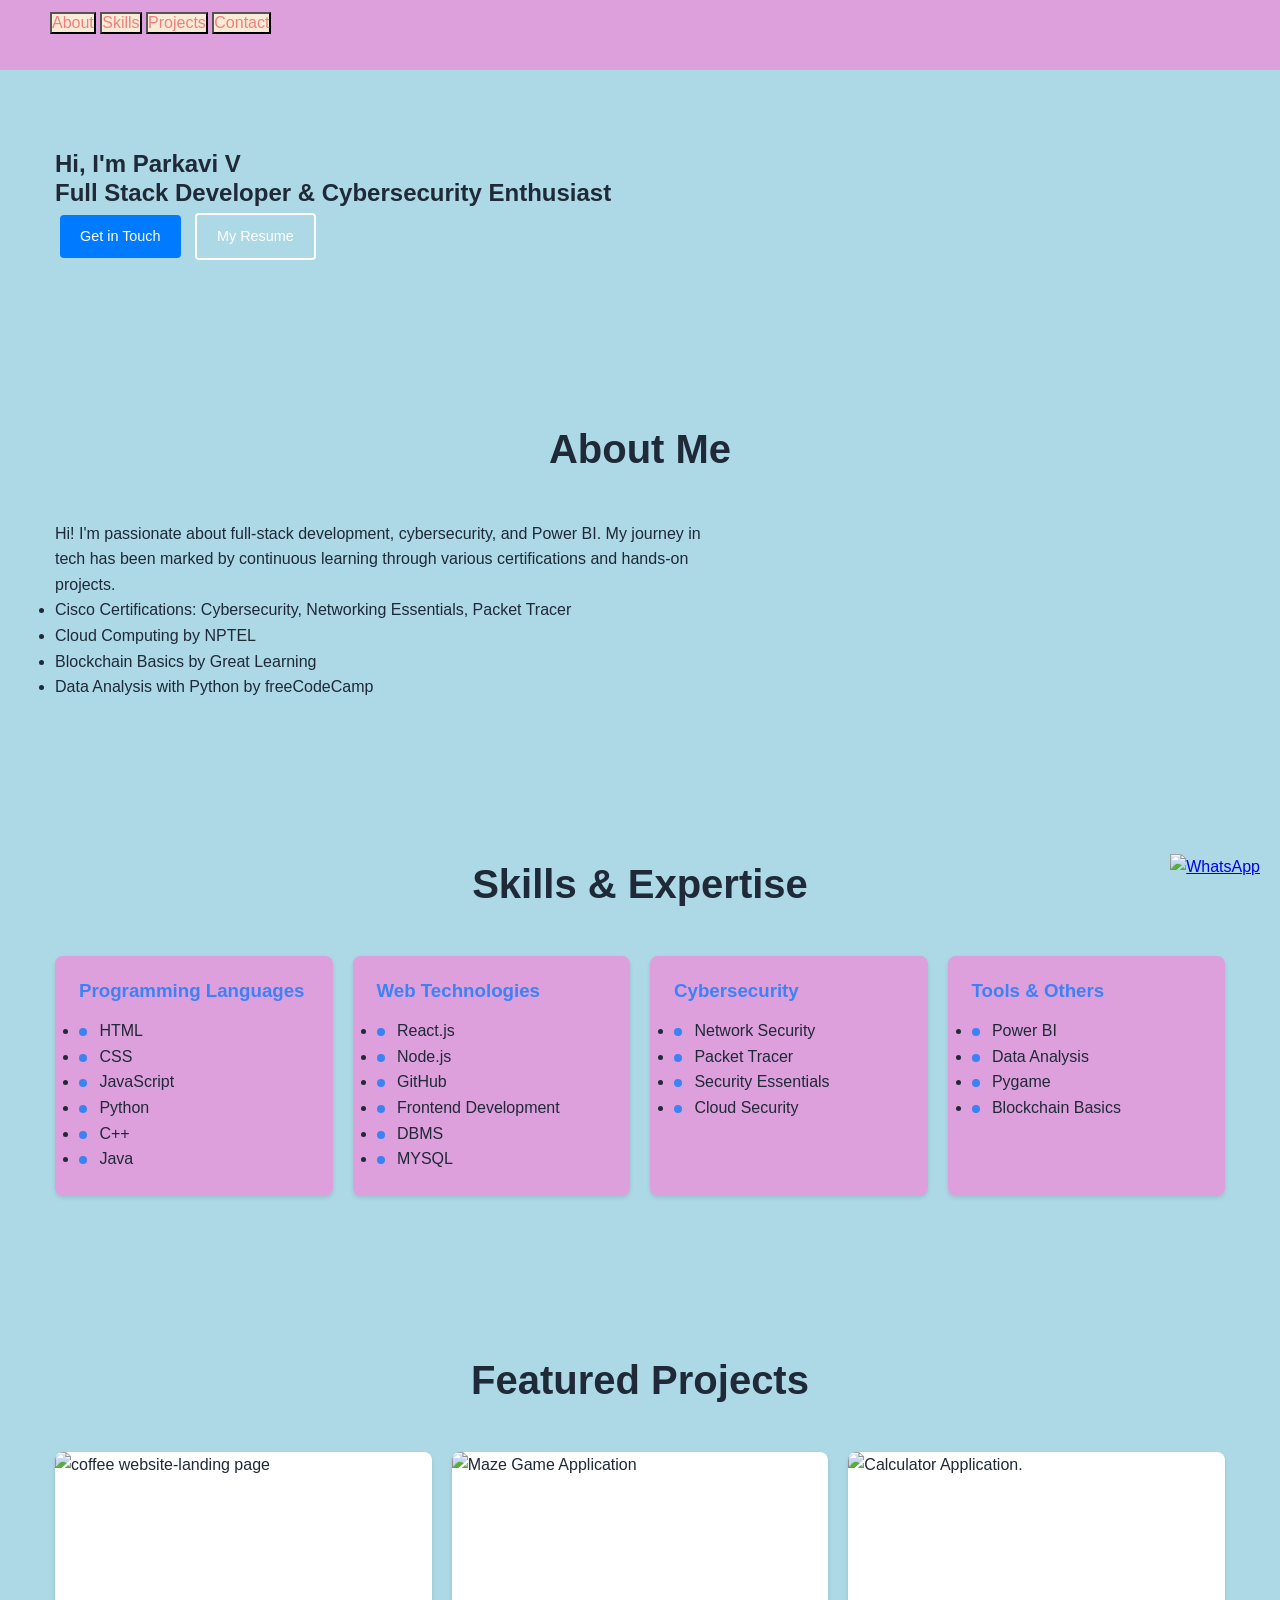
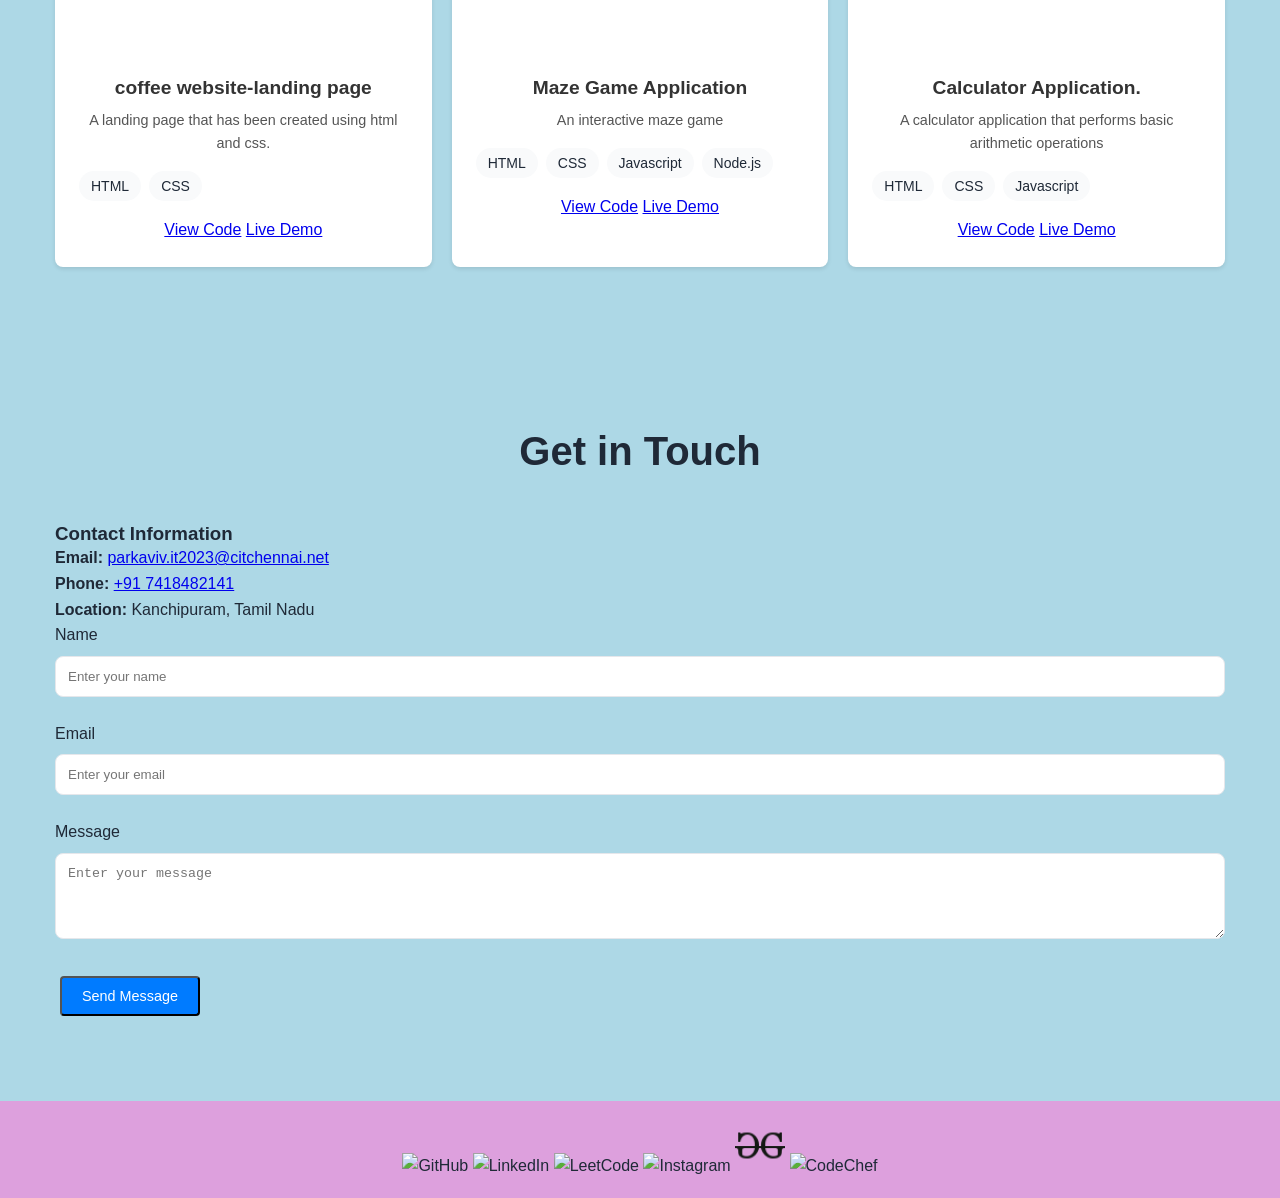
==== portfolio/index.html @ 5c05ab10 "Add files via upload" ====
<!DOCTYPE html>
<html lang="en">
<head>
    <meta charset="UTF-8">
    <meta name="viewport" content="width=device-width, initial-scale=1.0">
    <title>Parkavi V - Portfolio</title>
    <link rel="stylesheet" href="portstyle.css">
    <link rel="stylesheet" href="https://unpkg.com/lucide-icons/dist/umd/lucide-icons.min.css">
    <style>
        /* Add styles for responsiveness and mobile menu toggle */
        #menuButton {
            display: none;
        }

        @media (max-width: 768px) {
            #navLinks {
                display: none;
            }
            #menuButton {
                display: block;
                background: plum;
                padding: 10px;
                cursor: pointer;
            }
            #navLinks.active {
                display: block;
                position: absolute;
                top: 70px;
                right: 0;
                background: plum;
                width: 200px;
                padding: 10px;
            }
        }
    </style>
</head>
<body style="background-color: lightblue;">

<!-- Navbar -->
<nav id="navbar" class="fixed w-full z-50 transition-all duration-300" style="background-color: plum; height: 70px;">
    <div class="container" style="max-width: 1200px; margin: 0 auto; padding: 10px;">
        <div class="flex items-center justify-between h-full">
            <div class="hidden md:flex space-x-8" id="navLinks">
                <button onclick="window.location.href='#about'" class="nav-button">About</button>
                <button onclick="window.location.href='#skills'" class="nav-button">Skills</button>
                <button onclick="window.location.href='#projects'" class="nav-button">Projects</button>
                <button onclick="window.location.href='#contact'" class="nav-button">Contact</button>
            </div>
            <button id="menuButton" class="md:hidden">&#9776;</button>
        </div>
    </div>
</nav>

<!-- Hero Section -->
<section id="hero" class="min-h-screen flex items-center justify-center bg-gradient-to-br from-gray-900 to-gray-800 text-white">
    <div class="container text-center">
        <h1 class="text-5xl font-bold mb-4">Hi, I'm <span class="text-blue-400">Parkavi V</span></h1>
        <h2 class="text-2xl mb-8">Full Stack Developer & Cybersecurity Enthusiast</h2>
        
        <div class="flex justify-center gap-4 mt-8">
            <a href="#contact" class="btn btn-primary">Get in Touch</a>
            <a href="myresume.pdf" type="application/pdf" class="btn btn-outline" download>My Resume</a>
        </div>
    </div>
</section>

<!-- About Section -->
<section id="about" class="py-20">
    <div class="container">
        <h2 class="section-title">About Me</h2>
        <div class="grid md:grid-cols-2 gap-12">
            <div>
                <p class="text-lg mb-6">
                    Hi! I'm passionate about full-stack development, cybersecurity, and Power BI. My journey in <br>
                    tech has been marked by continuous learning through various certifications and hands-on <br>projects.
                </p>
                <ul class="certification-list">
                    <li>Cisco Certifications: Cybersecurity, Networking Essentials, Packet Tracer</li>
                    <li>Cloud Computing by NPTEL</li>
                    <li>Blockchain Basics by Great Learning</li>
                    <li>Data Analysis with Python by freeCodeCamp</li>
                </ul>
            </div>
            <div>
               
            </div>
        </div>
    </div>
</section>

<!-- Skills Section -->
<section id="skills" class="py-20 bg-gray-50">
    <div class="container">
        <h2 class="section-title">Skills & Expertise</h2>
        <div id="skillsGrid" class="skills-grid">
            <!-- Skills will be populated by JavaScript -->
        </div>
    </div>
</section>

<!-- Projects Section -->
<section id="projects" class="py-20">
    <div class="container">
        <h2 class="section-title">Featured Projects</h2>
        <div id="projectsGrid" class="projects-grid">
            <!-- Projects will be populated by JavaScript -->
        </div>
    </div>
</section>

<!-- Contact Section -->
<section id="contact" class="py-20 bg-gray-50">
    <div class="container">
        <h2 class="section-title">Get in Touch</h2>
        <div class="grid md:grid-cols-2 gap-12">
            <!-- Contact Information -->
            <div>
                <h3 class="text-2xl font-semibold mb-6">Contact Information</h3>
                <div class="space-y-4">
                    <p><strong>Email:</strong> <a href="mailto:parkaviv.it2023@citchennai.net" class="text-blue-500">parkaviv.it2023@citchennai.net</a></p>
                    <p><strong>Phone:</strong> <a href="tel:+917418482141" class="text-blue-500">+91 7418482141</a></p>
                    <p><strong>Location:</strong> Kanchipuram, Tamil Nadu</p>
                </div>
            </div>

            <!-- Contact Form -->
            <form id="contactForm" action="https://api.web3forms.com/submit" method="POST">
                <!-- Web3Forms configuration -->
                <input type="hidden" name="access_key" value="5b80ef89-8fef-42bd-a1f6-572943eb61d1">
                <input type="hidden" name="subject" value="New Contact Form Submission">
                <input type="hidden" name="from_name" value="Portfolio Website">
                <input type="hidden" name="recipient_email" value="parkaviv.it2023@citchennai.net">

                <!-- Form Fields -->
                <div class="form-group">
                    <label for="name">Name</label>
                    <input type="text" id="name" name="name" required placeholder="Enter your name">
                </div>
                <div class="form-group">
                    <label for="email">Email</label>
                    <input type="email" id="email" name="email" required placeholder="Enter your email">
                </div>
                <div class="form-group">
                    <label for="message">Message</label>
                    <textarea id="message" name="message" rows="4" required placeholder="Enter your message"></textarea>
                </div>
                <input type="hidden" name="redirect" value="success.html">
                <button type="submit" class="btn btn-primary w-full">Send Message</button>
            </form>
        </div>
    </div>
</section>

<!-- Footer -->
<footer style="background-color: plum; padding: 20px; text-align: center;">
    <div>
        <img src="https://logosmarcas.net/wp-content/uploads/2020/12/GitHub-Logo-650x366.png" alt="GitHub" id="git" class="logo">
        <img src="https://img.icons8.com/?size=100&id=98960&format=png&color=1A1A1A" alt="LinkedIn" id="ln" class="logo">
        <img src="https://img.icons8.com/?size=100&id=PZknXs9seWCp&format=png&color=000000" alt="LeetCode" id="lc" class="logo">
        <img class="logo" src="https://img.icons8.com/?size=100&id=dz63urxyxSdO&format=png&color=1A1A1A" id="ig" alt="Instagram">
        <img class="logo" src="gkg.png" id="gkg" alt="GeeksforGeeks">
        <img class="logo" src="https://img.icons8.com/?size=100&id=4z2zrIWYmGqx&format=png&color=1A1A1A" id="cc" alt="CodeChef">
    </div>
</footer>

<!-- WhatsApp Button -->
<a href="https://wa.me/7418482141" target="_blank" style="position: fixed; bottom: 20px; right: 20px;">
    <img src="https://upload.wikimedia.org/wikipedia/commons/6/6b/WhatsApp.svg" alt="WhatsApp" style="width: 50px; height: 50px;">
</a>

<script>
    // Toggle for mobile menu
    document.getElementById("menuButton").addEventListener("click", () => {
        const navLinks = document.getElementById("navLinks");
        navLinks.classList.toggle("active");
    });

    // Footer Social Links
    document.addEventListener("DOMContentLoaded", () => {
        const links = {
            git: "https://github.com/parkavi817",
            ln: "https://www.linkedin.com/in/parkavi-v-it-141323290/",
            lc: "https://leetcode.com/u/parkavi_02/",
            ig: "https://www.instagram.com/parkss_here_02/",
            gkg: "https://www.geeksforgeeks.org/user/parkavivninu/",
            cc: "https://www.codechef.com/users/parkaviv"
        };
        Object.keys(links).forEach(id => {
            document.getElementById(id).addEventListener("click", () => {
                window.open(links[id], "_blank");
            });
        });
    });

    let currectUrl=document.URL;
    console.log(currentUrl)
</script>

<script src="portfolio.js"></script>
</body>
</html>
---- portfolio/portstyle.css ----
:root {
    --primary-color: #3B82F6;
    --text-dark: #1F2937;
    --text-light: #9CA3AF;
    --bg-light: #F9FAFB;
    --bg-dark: #111827;
}

/* Global styles */
* {
    margin: 0;
    padding: 0;
    box-sizing: border-box;
}

html {
    scroll-behavior: smooth;
}

body {
    font-family: 'Inter', sans-serif;
    line-height: 1.6;
    color: var(--text-dark);
}


.container {
    max-width: 1200px;
    margin: 0 auto;
    padding: 0 1.5rem;
}

/* Typography */
h1, h2, h3, h4, h5, h6 {
    font-weight: 700;
    line-height: 1.2;
}

/* Navigation */
.navbar {
    transition: all 0.3s ease;
}

.navbar.scrolled {
    background: white;
    box-shadow: 0 2px 4px rgba(0,0,0,0.1);
}

.nav-link {
    color: var(--text-light);
    text-decoration: none;
    transition: color 0.3s ease;
}

.nav-link:hover {
    color: var(--primary-color);
}

/* Buttons */
.btn {
    display: inline-block;
    padding: 0.75rem 1.5rem;
    border-radius: 0.5rem;
    font-weight: 500;
    text-decoration: none;
    transition: all 0.3s ease;
    cursor: pointer;
}

.btn-primary {
    background: var(--primary-color);
    color: white;
}

.btn-primary:hover {
    background: #2563EB;
}

.btn-outline {
    border: 2px solid white;
    color: white;
}

.btn-outline:hover {
    background: white;
    color: var(--primary-color);
}

/* Sections */
section {
    padding: 5rem 0;
}

.section-title {
    font-size: 2.5rem;
    text-align: center;
    margin-bottom: 3rem;
}

/* Skills Section */
.skill-card {
    background:plum;
    padding: 1.5rem;
    border-radius: 0.5rem;
    box-shadow: 0 2px 4px rgba(0,0,0,0.1);
}

.skill-card h3 {
    margin-bottom: 1rem;
    color: var(--primary-color);
}

.skill-dot {
    display: inline-block;
    width: 8px;
    height: 8px;
    background: var(--primary-color);
    border-radius: 50%;
    margin-right: 0.5rem;
}

/* Projects Section */
.project-card {
    background: white;
    border-radius: 0.5rem;
    overflow: hidden;
    box-shadow: 0 2px 4px rgba(0,0,0,0.1);
}

.project-card img {
    width: 100%;
    height: 200px;
    object-fit: cover;
}

.project-content {
    padding: 1.5rem;
}

.tech-stack {
    display: flex;
    flex-wrap: wrap;
    gap: 0.5rem;
    margin: 1rem 0;
}

.tech-tag {
    background: var(--bg-light);
    padding: 0.25rem 0.75rem;
    border-radius: 1rem;
    font-size: 0.875rem;
}

/* Contact Form */
.form-group {
    margin-bottom: 1.5rem;
}

.form-group label {
    display: block;
    margin-bottom: 0.5rem;
    font-weight: 500;
}

.form-group input,
.form-group textarea {
    width: 100%;
    padding: 0.75rem;
    border: 1px solid #E5E7EB;
    border-radius: 0.5rem;
    transition: border-color 0.3s ease;
}

.form-group input:focus,
.form-group textarea:focus {
    outline: none;
    border-color: var(--primary-color);
}

/* Responsive Design */
@media (max-width: 768px) {
    .section-title {
        font-size: 2rem;
    }

    .skills-grid,
    .projects-grid {
        grid-template-columns: 1fr;
    }

    .mobile-menu {
        padding: 1rem 0;
    }
}

.skills-grid {
    display: grid;
    grid-template-columns: repeat(auto-fit, minmax(150px, 1fr));
    gap: 20px; /* Spacing between items */
    margin-top: 20px;
}

.skill-item {
    background-color:orange;
    padding: 15px;
    border: 1px solid #ddd;
    border-radius: 5px;
    text-align: center;
    box-shadow: 0 4px 6px rgba(0, 0, 0, 0.1);
}

.nav-button {
    
    color:lightcoral; /* Sets text color */
    cursor: pointer; /* Changes cursor to pointer */
    font-size: 16px; /* Adjust font size */
    background-color: antiquewhite;
    transition: color 0.3s ease;
}

.nav-button:hover {
    color: #0056b3; 
}

.logo {
    cursor: pointer;
    height: 50px;
    width:auto;
}


    .container {
        max-width: 1200px;
        margin: 0 auto;
        padding: 0 15px;
    }

    .projects-grid {
        display: grid;
        grid-template-columns: repeat(auto-fill, minmax(300px, 1fr));
        gap: 20px;
        margin-top: 20px;
    }

    .project-card {
        background: white;
        border-radius: 0.5rem;
        overflow: hidden;
        box-shadow: 0 2px 4px rgba(0, 0, 0, 0.1);
        display: flex;
        flex-direction: column;
    }

    .project-card img {
        width: 100%;
        height: 200px;
        object-fit: cover;
    }

    .project-content {
        padding: 1.5rem;
        text-align: center;
    }

    .project-card h3 {
        margin-bottom: 10px;
        font-size: 1.2rem;
        color: #333;
    }

    .project-card p {
        font-size: 0.9rem;
        color: #555;
        margin-bottom: 10px;
    }

    .btn {
        display: inline-block;
        margin: 5px;
        padding: 10px 20px;
        text-decoration: none;
        border-radius: 0.25rem;
        font-size: 0.9rem;
    }

    .btn-primary {
        background: #007bff;
        color: white;
    }

    .btn-secondary {
        background: #6c757d;
        color: white;
    }
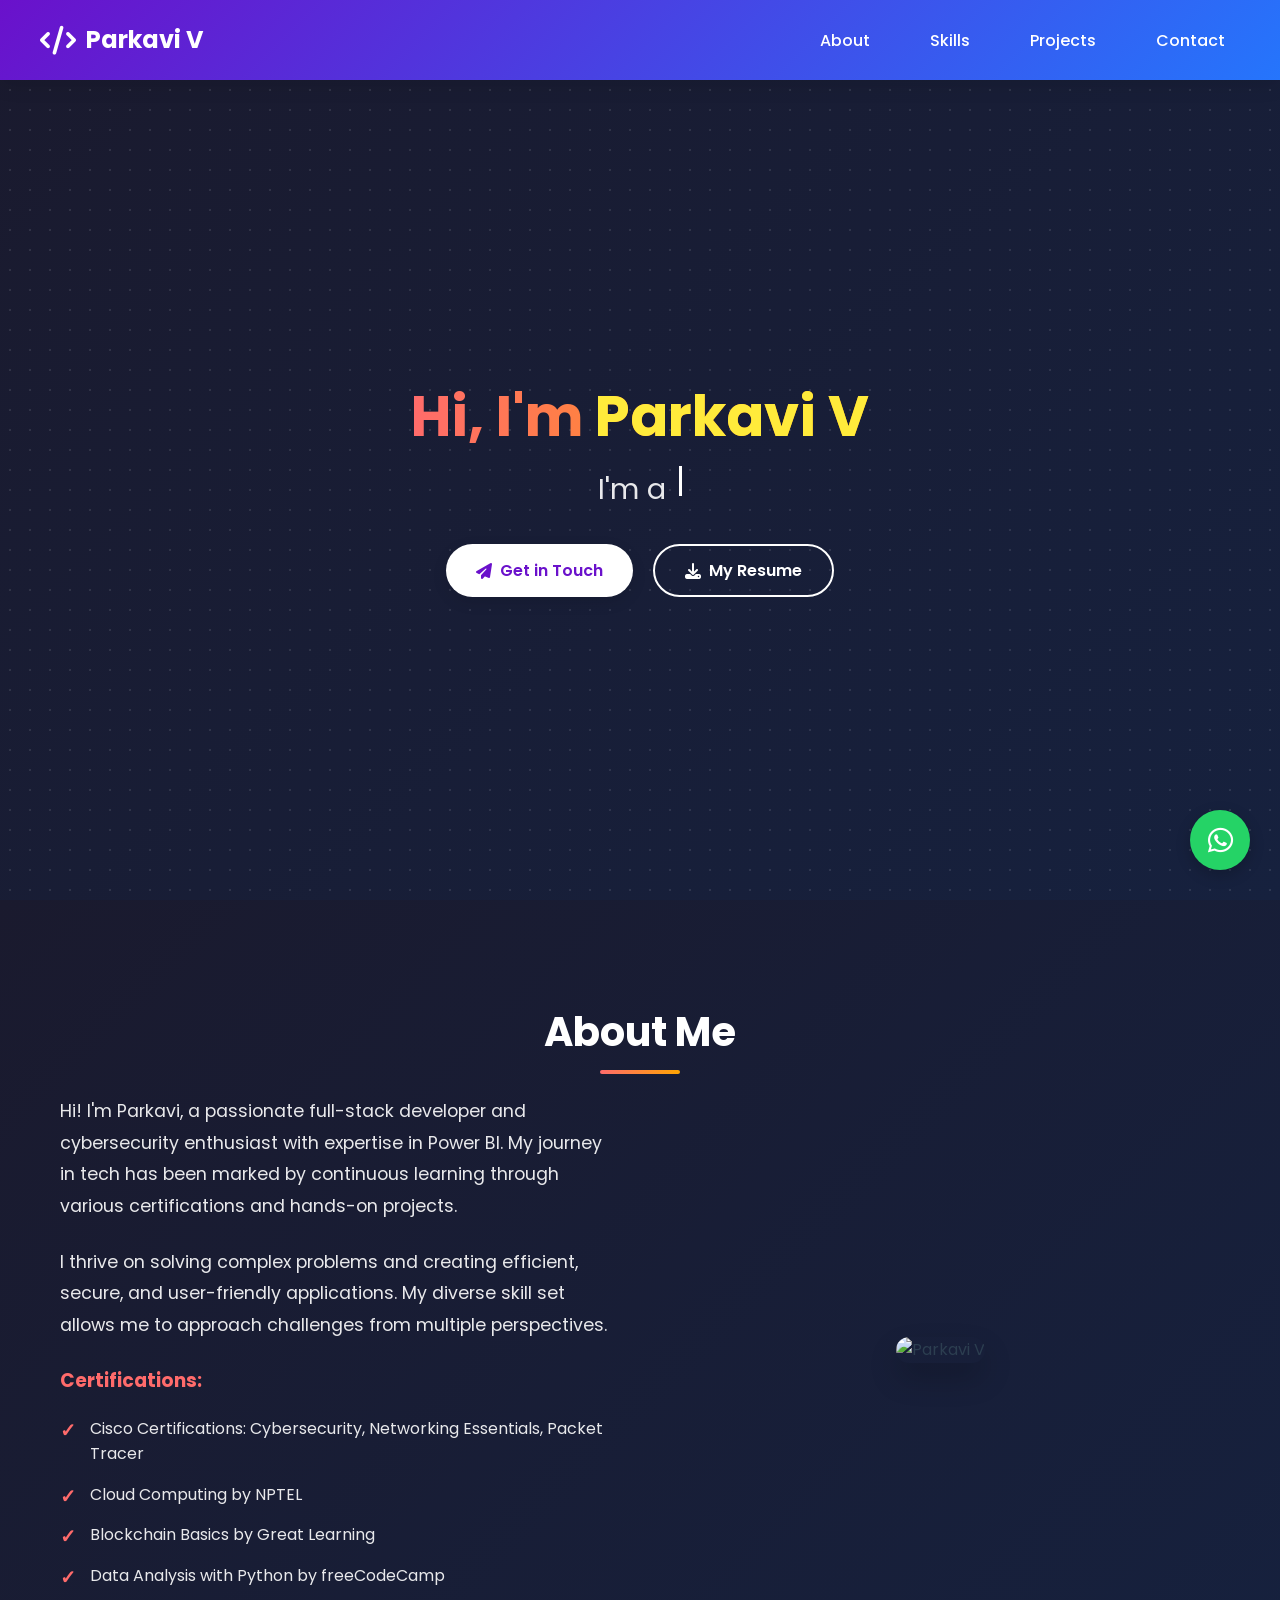
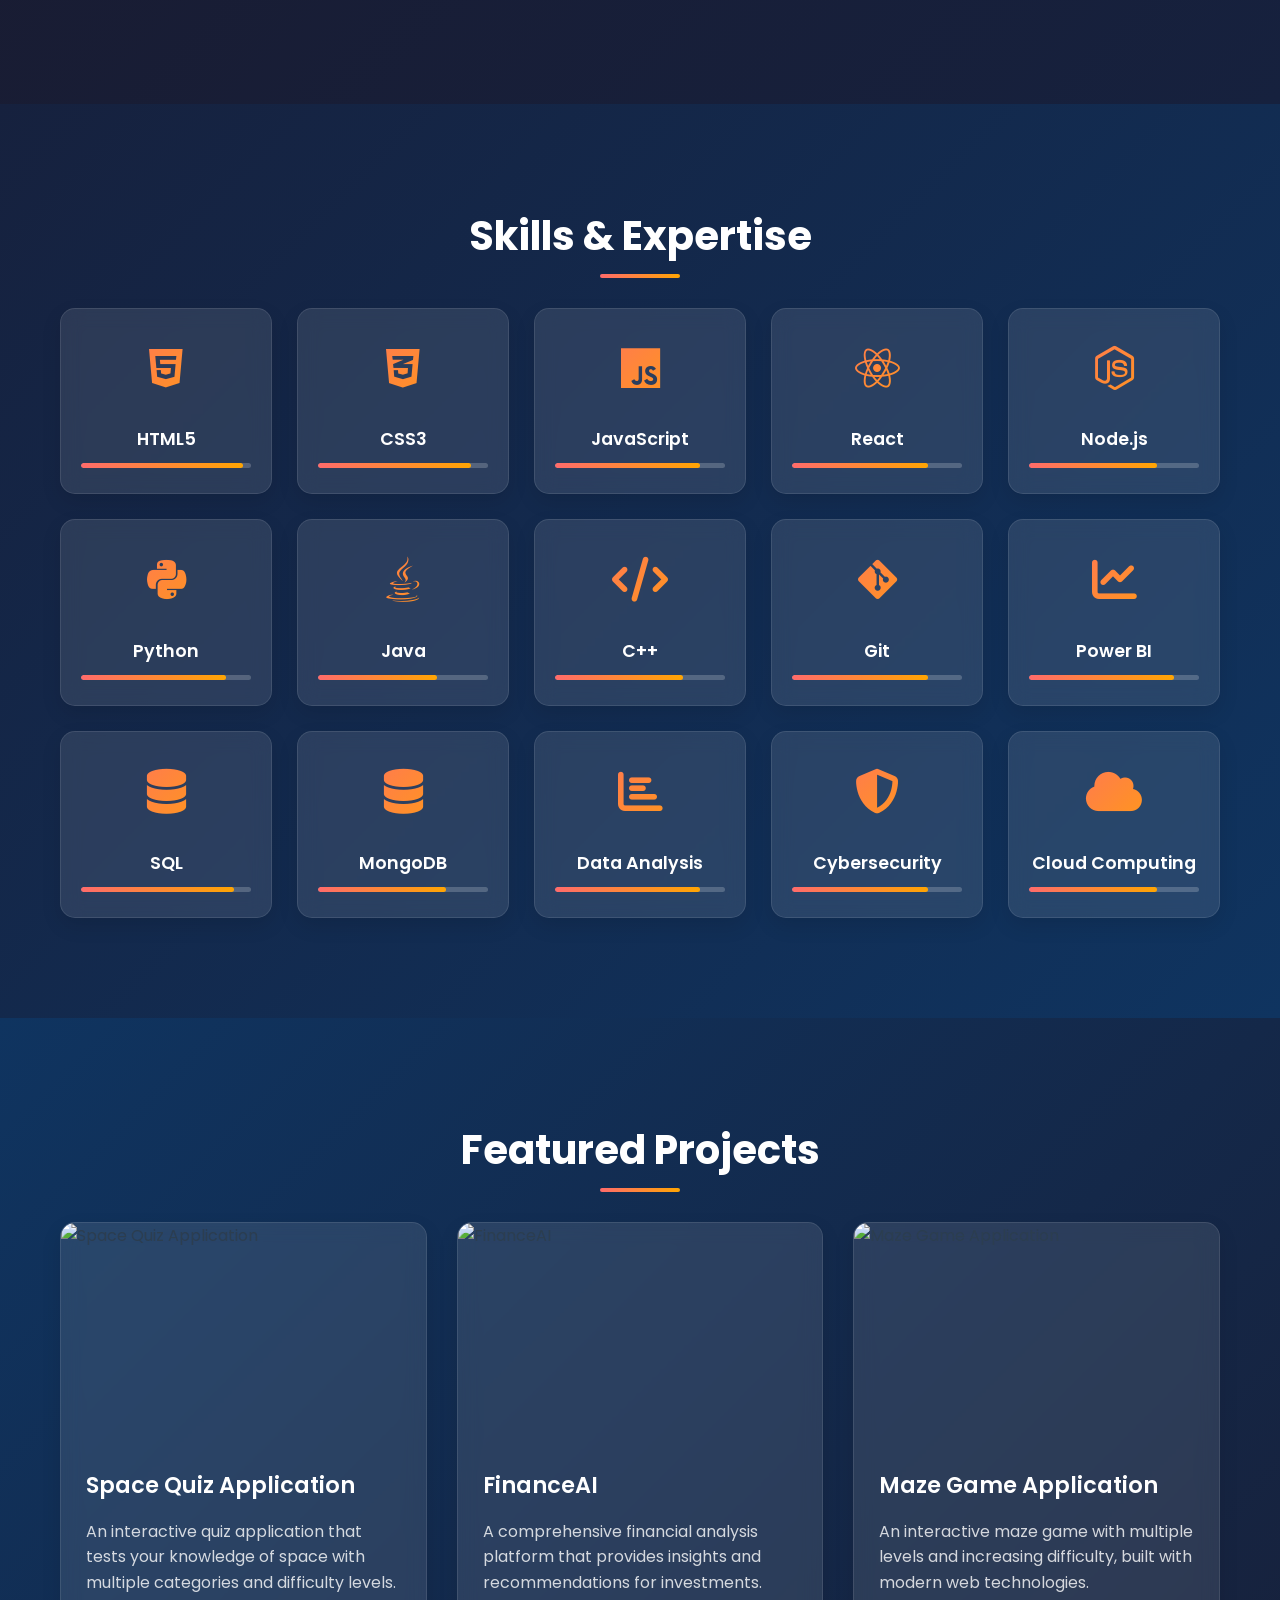
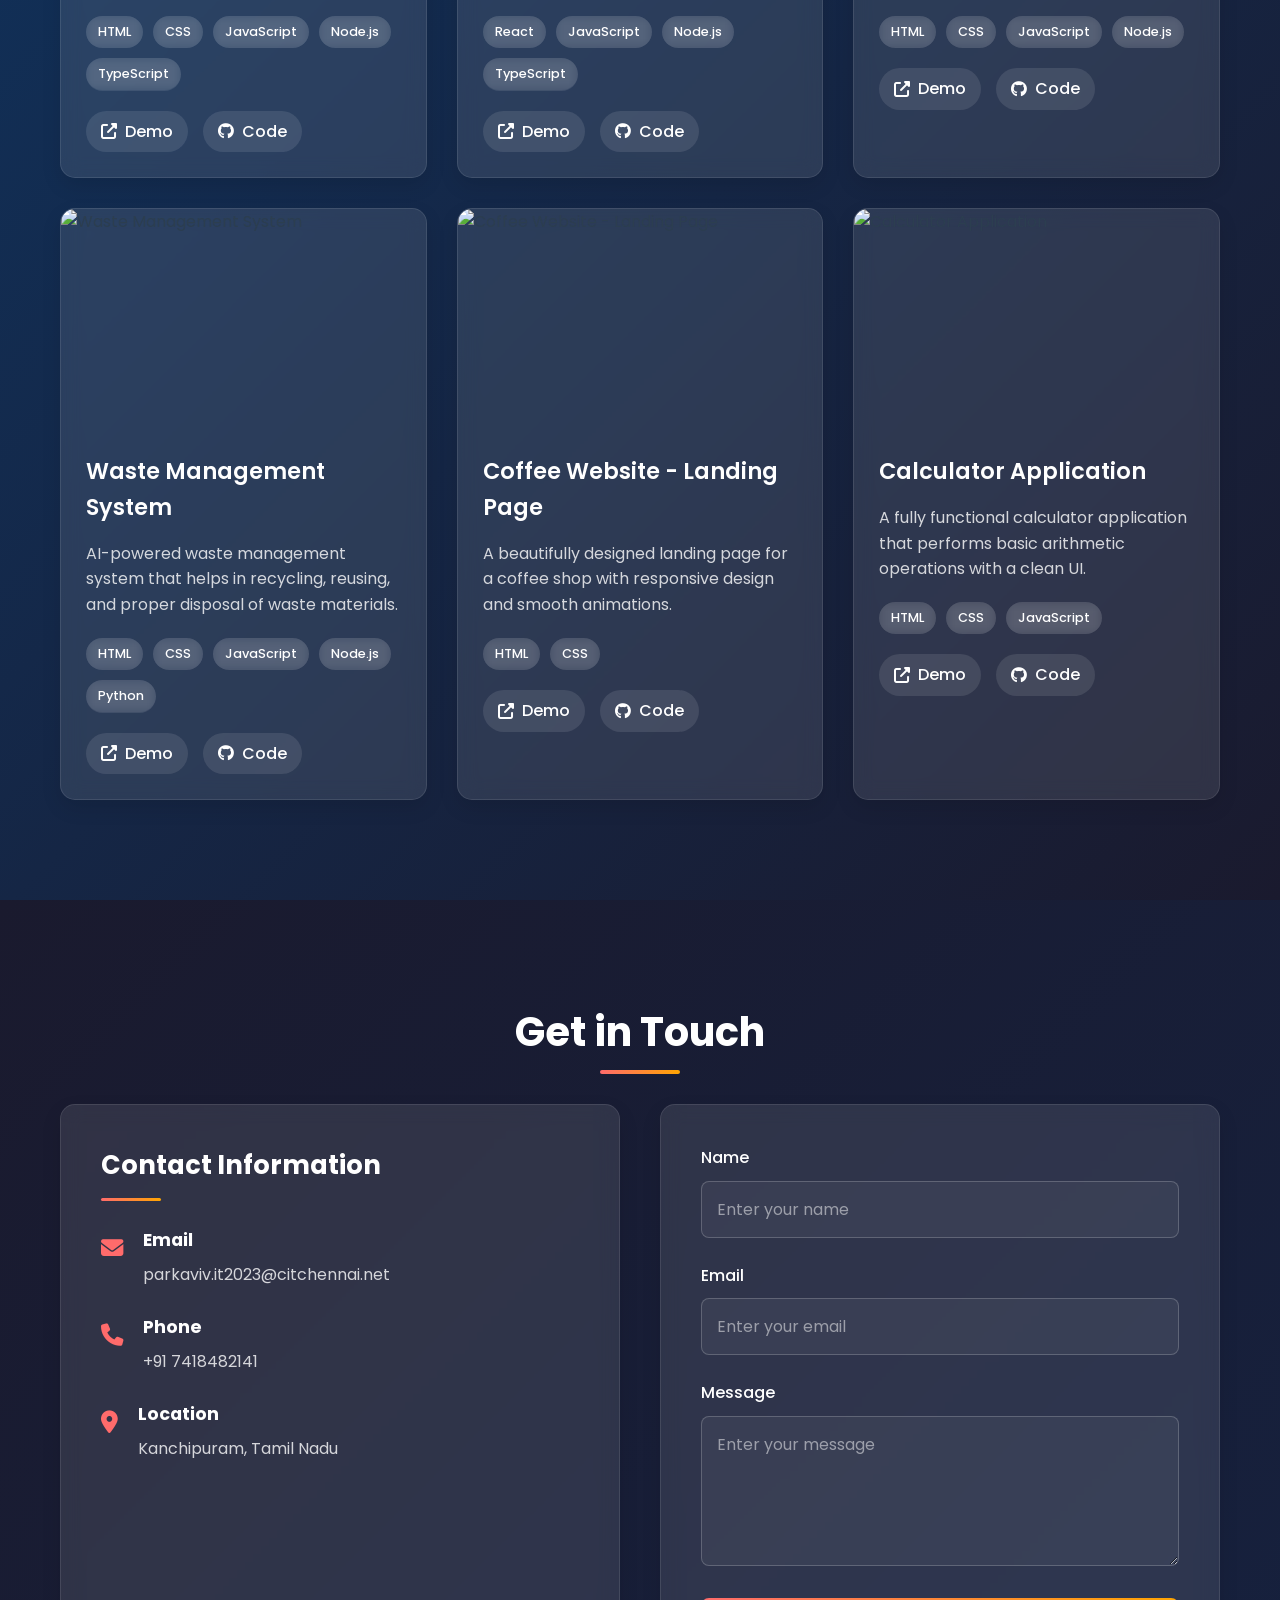
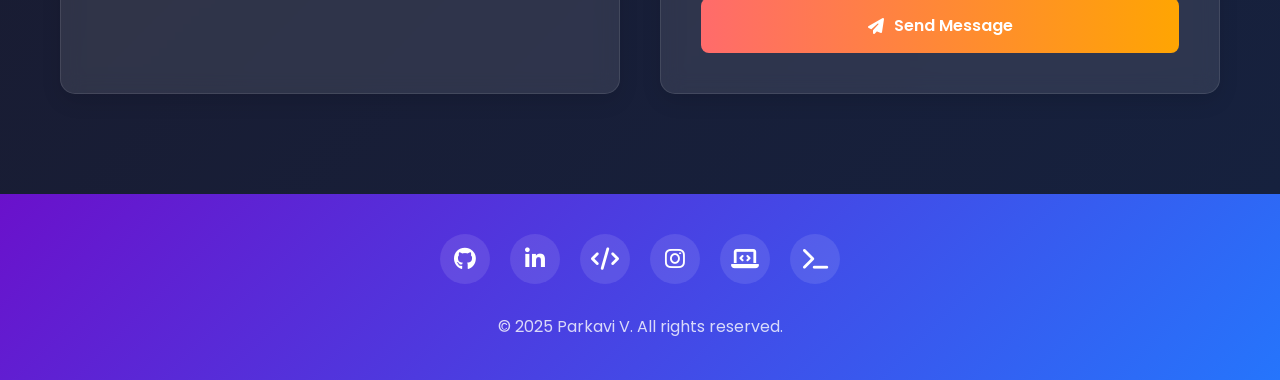
==== commit 5e8c3fd2: "Add files via upload" ====
--- a/portfolio/index.html
+++ b/portfolio/index.html
@@ -4,199 +4,1200 @@
     <meta charset="UTF-8">
     <meta name="viewport" content="width=device-width, initial-scale=1.0">
     <title>Parkavi V - Portfolio</title>
-    <link rel="stylesheet" href="portstyle.css">
-    <link rel="stylesheet" href="https://unpkg.com/lucide-icons/dist/umd/lucide-icons.min.css">
+    <link rel="stylesheet" href="https://cdnjs.cloudflare.com/ajax/libs/font-awesome/6.4.0/css/all.min.css">
+    <link rel="stylesheet" href="https://fonts.googleapis.com/css2?family=Poppins:wght@300;400;500;600;700&display=swap">
     <style>
-        /* Add styles for responsiveness and mobile menu toggle */
+        /* Base Styles */
+        * {
+            margin: 0;
+            padding: 0;
+            box-sizing: border-box;
+            font-family: 'Poppins', sans-serif;
+        }
+        
+        body {
+            background-color: #f8f9fa;
+            color: #2c3e50;
+            line-height: 1.6;
+            overflow-x: hidden;
+        }
+        
+        .container {
+            max-width: 1200px;
+            margin: 0 auto;
+            padding: 0 20px;
+        }
+        
+        .section-title {
+            font-size: 2.5rem;
+            font-weight: 700;
+            margin-bottom: 2rem;
+            text-align: center;
+            position: relative;
+            color: white;
+        }
+        
+        .section-title::after {
+            content: '';
+            position: absolute;
+            bottom: -10px;
+            left: 50%;
+            transform: translateX(-50%);
+            width: 80px;
+            height: 4px;
+            background: linear-gradient(90deg, #ff6b6b, #ffa502);
+            border-radius: 2px;
+        }
+        
+        /* Navbar */
+        #navbar {
+            background: linear-gradient(135deg, #6a11cb 0%, #2575fc 100%);
+            height: 80px;
+            position: fixed;
+            width: 100%;
+            top: 0;
+            z-index: 1000;
+            box-shadow: 0 4px 20px rgba(0, 0, 0, 0.1);
+            transition: all 0.3s ease;
+            display: flex;
+            align-items: center;
+        }
+        
+        .nav-container {
+            display: flex;
+            justify-content: space-between;
+            align-items: center;
+            height: 100%;
+            width: 100%;
+            padding: 0 40px;
+        }
+        
+        .logo {
+            color: white;
+            font-size: 1.5rem;
+            font-weight: 700;
+            text-decoration: none;
+            display: flex;
+            align-items: center;
+        }
+        
+        .logo i {
+            margin-right: 10px;
+            font-size: 1.8rem;
+        }
+        
+        .nav-links {
+            display: flex;
+            gap: 30px;
+        }
+        
+        .nav-button {
+            background: none;
+            border: none;
+            color: white;
+            font-size: 1rem;
+            font-weight: 500;
+            cursor: pointer;
+            padding: 10px 15px;
+            border-radius: 4px;
+            transition: all 0.3s ease;
+            position: relative;
+            overflow: hidden;
+        }
+        
+        .nav-button::after {
+            content: '';
+            position: absolute;
+            bottom: 0;
+            left: 0;
+            width: 0;
+            height: 2px;
+            background-color: white;
+            transition: width 0.3s ease;
+        }
+        
+        .nav-button:hover::after {
+            width: 100%;
+        }
+        
         #menuButton {
             display: none;
-        }
-
+            background: none;
+            border: none;
+            color: white;
+            font-size: 1.8rem;
+            cursor: pointer;
+            z-index: 1001;
+        }
+        
+        /* Mobile Menu */
         @media (max-width: 768px) {
-            #navLinks {
+            .nav-container {
+                padding: 0 20px;
+            }
+            
+            .nav-links {
                 display: none;
-            }
+                flex-direction: column;
+                position: fixed;
+                top: 0;
+                right: 0;
+                background: linear-gradient(135deg, #6a11cb 0%, #2575fc 100%);
+                width: 280px;
+                height: 100vh;
+                padding: 80px 30px 30px;
+                box-shadow: -5px 0 15px rgba(0, 0, 0, 0.1);
+                transform: translateX(100%);
+                transition: transform 0.3s ease;
+            }
+            
+            .nav-links.active {
+                display: flex;
+                transform: translateX(0);
+            }
+            
             #menuButton {
                 display: block;
-                background: plum;
-                padding: 10px;
-                cursor: pointer;
-            }
-            #navLinks.active {
-                display: block;
-                position: absolute;
-                top: 70px;
-                right: 0;
-                background: plum;
-                width: 200px;
-                padding: 10px;
+            }
+            
+            .nav-button {
+                width: 100%;
+                text-align: left;
+                padding: 15px 0;
+                font-size: 1.1rem;
+            }
+            
+            .nav-button:hover::after {
+                width: 30%;
+            }
+        }
+        
+        /* Hero Section */
+        #hero {
+            min-height: 100vh;
+            display: flex;
+            align-items: center;
+            background: linear-gradient(135deg, #1a1a2e 0%, #16213e 100%);
+            color: white;
+            padding-top: 80px;
+            text-align: center;
+            position: relative;
+            overflow: hidden;
+        }
+        
+        .hero-content {
+            max-width: 800px;
+            margin: 0 auto;
+            padding: 20px;
+            position: relative;
+            z-index: 1;
+        }
+        
+        .hero-content h1 {
+            font-size: 3.5rem;
+            font-weight: 700;
+            margin-bottom: 1rem;
+            line-height: 1.2;
+            background: linear-gradient(90deg, #ff6b6b, #ffa502);
+            -webkit-background-clip: text;
+            background-clip: text;
+            color: transparent;
+            animation: fadeIn 1s ease;
+        }
+        
+        .hero-content h2 {
+            font-size: 1.8rem;
+            font-weight: 400;
+            margin-bottom: 2rem;
+            color: rgba(255, 255, 255, 0.9);
+            animation: fadeIn 1.2s ease;
+        }
+        
+        .typed-text {
+            color: #ffeb3b;
+            font-weight: 600;
+        }
+        
+        .cursor {
+            display: inline-block;
+            width: 3px;
+            height: 30px;
+            background-color: white;
+            margin-left: 5px;
+            animation: blink 1s infinite;
+        }
+        
+        @keyframes blink {
+            0%, 100% { opacity: 1; }
+            50% { opacity: 0; }
+        }
+        
+        .btn-container {
+            display: flex;
+            justify-content: center;
+            gap: 20px;
+            margin-top: 2rem;
+            flex-wrap: wrap;
+            animation: fadeInUp 1.4s ease;
+        }
+        
+        .btn {
+            padding: 12px 30px;
+            border-radius: 50px;
+            font-size: 1rem;
+            font-weight: 600;
+            text-decoration: none;
+            transition: all 0.3s ease;
+            display: inline-flex;
+            align-items: center;
+            gap: 8px;
+            position: relative;
+            overflow: hidden;
+            z-index: 1;
+        }
+        
+        .btn-primary {
+            background: white;
+            color: #6a11cb;
+            box-shadow: 0 5px 15px rgba(0, 0, 0, 0.1);
+        }
+        
+        .btn-primary:hover {
+            transform: translateY(-3px);
+            box-shadow: 0 8px 20px rgba(0, 0, 0, 0.2);
+        }
+        
+        .btn-outline {
+            border: 2px solid white;
+            color: white;
+            background: transparent;
+        }
+        
+        .btn-outline:hover {
+            background: rgba(255, 255, 255, 0.1);
+            transform: translateY(-3px);
+        }
+        
+        .hero-pattern {
+            position: absolute;
+            top: 0;
+            left: 0;
+            width: 100%;
+            height: 100%;
+            opacity: 0.1;
+            background-image: radial-gradient(#ffffff 1px, transparent 1px);
+            background-size: 20px 20px;
+        }
+        
+        /* About Section */
+        #about {
+            padding: 100px 0;
+            background: linear-gradient(135deg, #1a1a2e 0%, #16213e 100%);
+            position: relative;
+        }
+        
+        .about-content {
+            display: grid;
+            grid-template-columns: 1fr 1fr;
+            gap: 40px;
+            align-items: center;
+        }
+        
+        .about-text {
+            font-size: 1.1rem;
+            margin-bottom: 1.5rem;
+            color: rgba(255, 255, 255, 0.9);
+            line-height: 1.8;
+        }
+        
+        .certification-list {
+            list-style-type: none;
+            margin-top: 20px;
+        }
+        
+        .certification-list li {
+            position: relative;
+            padding-left: 30px;
+            margin-bottom: 15px;
+            color: rgba(255, 255, 255, 0.9);
+            transition: all 0.3s ease;
+        }
+        
+        .certification-list li:hover {
+            transform: translateX(5px);
+        }
+        
+        .certification-list li::before {
+            content: '✓';
+            position: absolute;
+            left: 0;
+            color: #ff6b6b;
+            font-weight: bold;
+            font-size: 1.2rem;
+        }
+        
+        .about-image {
+            text-align: center;
+            position: relative;
+        }
+        
+        .about-image img {
+            max-width: 100%;
+            border-radius: 15px;
+            box-shadow: 0 15px 30px rgba(0, 0, 0, 0.2);
+            transition: transform 0.5s ease;
+        }
+        
+        .about-image:hover img {
+            transform: scale(1.03);
+        }
+        
+        .about-image::after {
+            content: '';
+            position: absolute;
+            top: -20px;
+            right: -20px;
+            width: 100%;
+            height: 100%;
+            border: 3px solid #ff6b6b;
+            border-radius: 15px;
+            z-index: -1;
+            transition: all 0.3s ease;
+        }
+        
+        .about-image:hover::after {
+            top: -15px;
+            right: -15px;
+        }
+        
+        @media (max-width: 768px) {
+            .about-content {
+                grid-template-columns: 1fr;
+            }
+            
+            .about-image {
+                order: -1;
+                margin-bottom: 30px;
+            }
+        }
+        
+        /* Skills Section */
+        #skills {
+            padding: 100px 0;
+            background: linear-gradient(135deg, #16213e 0%, #0f3460 100%);
+            position: relative;
+        }
+        
+        .skills-grid {
+            display: grid;
+            grid-template-columns: repeat(auto-fill, minmax(180px, 1fr));
+            gap: 25px;
+            margin-top: 40px;
+        }
+        
+        .skill-card {
+            background: rgba(255, 255, 255, 0.1);
+            backdrop-filter: blur(10px);
+            border-radius: 15px;
+            padding: 25px 20px;
+            text-align: center;
+            box-shadow: 0 8px 20px rgba(0, 0, 0, 0.1);
+            transition: all 0.3s ease;
+            border: 1px solid rgba(255, 255, 255, 0.1);
+        }
+        
+        .skill-card:hover {
+            transform: translateY(-10px);
+            box-shadow: 0 15px 30px rgba(0, 0, 0, 0.2);
+            background: rgba(255, 255, 255, 0.15);
+            border-color: rgba(255, 255, 255, 0.2);
+        }
+        
+        .skill-icon {
+            font-size: 2.8rem;
+            margin-bottom: 20px;
+            background: linear-gradient(135deg, #ff6b6b, #ffa502);
+            -webkit-background-clip: text;
+            background-clip: text;
+            color: transparent;
+        }
+        
+        .skill-name {
+            font-weight: 600;
+            margin-bottom: 5px;
+            color: white;
+            font-size: 1.1rem;
+        }
+        
+        .skill-level {
+            height: 5px;
+            background: rgba(255, 255, 255, 0.2);
+            border-radius: 5px;
+            margin-top: 10px;
+            overflow: hidden;
+        }
+        
+        .skill-progress {
+            height: 100%;
+            background: linear-gradient(90deg, #ff6b6b, #ffa502);
+            border-radius: 5px;
+        }
+        
+        /* Projects Section */
+        #projects {
+            padding: 100px 0;
+            background: linear-gradient(135deg, #0f3460 0%, #1a1a2e 100%);
+        }
+        
+        .projects-grid {
+            display: grid;
+            grid-template-columns: repeat(auto-fill, minmax(350px, 1fr));
+            gap: 30px;
+            margin-top: 40px;
+        }
+        
+        .project-card {
+            background: rgba(255, 255, 255, 0.1);
+            backdrop-filter: blur(10px);
+            border-radius: 15px;
+            overflow: hidden;
+            box-shadow: 0 8px 20px rgba(0, 0, 0, 0.1);
+            transition: all 0.3s ease;
+            border: 1px solid rgba(255, 255, 255, 0.1);
+        }
+        
+        .project-card:hover {
+            transform: translateY(-10px);
+            box-shadow: 0 15px 30px rgba(0, 0, 0, 0.2);
+            border-color: rgba(255, 255, 255, 0.2);
+        }
+        
+        .project-image {
+            height: 220px;
+            overflow: hidden;
+            position: relative;
+        }
+        
+        .project-image img {
+            width: 100%;
+            height: 100%;
+            object-fit: cover;
+            transition: transform 0.5s ease;
+        }
+        
+        .project-card:hover .project-image img {
+            transform: scale(1.1);
+        }
+        
+        .project-info {
+            padding: 25px;
+        }
+        
+        .project-title {
+            font-size: 1.4rem;
+            font-weight: 600;
+            margin-bottom: 15px;
+            color: white;
+        }
+        
+        .project-description {
+            color: rgba(255, 255, 255, 0.8);
+            margin-bottom: 20px;
+            line-height: 1.6;
+        }
+        
+        .project-tech {
+            display: flex;
+            flex-wrap: wrap;
+            gap: 10px;
+            margin-bottom: 20px;
+        }
+        
+        .tech-tag {
+            background: rgba(255, 255, 255, 0.1);
+            color: white;
+            padding: 6px 12px;
+            border-radius: 50px;
+            font-size: 0.8rem;
+            font-weight: 500;
+            backdrop-filter: blur(5px);
+        }
+        
+        .project-links {
+            display: flex;
+            gap: 15px;
+        }
+        
+        .project-link {
+            display: inline-flex;
+            align-items: center;
+            gap: 8px;
+            color: white;
+            font-weight: 500;
+            text-decoration: none;
+            transition: all 0.3s ease;
+            padding: 8px 15px;
+            border-radius: 50px;
+            background: rgba(255, 255, 255, 0.1);
+        }
+        
+        .project-link:hover {
+            background: rgba(255, 255, 255, 0.2);
+            transform: translateY(-3px);
+        }
+        
+        /* Contact Section */
+        #contact {
+            padding: 100px 0;
+            background: linear-gradient(135deg, #1a1a2e 0%, #16213e 100%);
+        }
+        
+        .contact-content {
+            display: grid;
+            grid-template-columns: repeat(auto-fit, minmax(350px, 1fr));
+            gap: 40px;
+            margin-top: 40px;
+        }
+        
+        .contact-info {
+            background: rgba(255, 255, 255, 0.1);
+            backdrop-filter: blur(10px);
+            padding: 40px;
+            border-radius: 15px;
+            box-shadow: 0 8px 20px rgba(0, 0, 0, 0.1);
+            border: 1px solid rgba(255, 255, 255, 0.1);
+        }
+        
+        .contact-info h3 {
+            font-size: 1.6rem;
+            margin-bottom: 25px;
+            color: white;
+            position: relative;
+            padding-bottom: 15px;
+        }
+        
+        .contact-info h3::after {
+            content: '';
+            position: absolute;
+            bottom: 0;
+            left: 0;
+            width: 60px;
+            height: 3px;
+            background: linear-gradient(90deg, #ff6b6b, #ffa502);
+            border-radius: 3px;
+        }
+        
+        .contact-details {
+            display: flex;
+            flex-direction: column;
+            gap: 25px;
+        }
+        
+        .contact-item {
+            display: flex;
+            align-items: flex-start;
+            gap: 20px;
+        }
+        
+        .contact-icon {
+            font-size: 1.4rem;
+            color: #ff6b6b;
+            margin-top: 5px;
+        }
+        
+        .contact-text {
+            flex: 1;
+        }
+        
+        .contact-text h4 {
+            font-size: 1.1rem;
+            margin-bottom: 8px;
+            color: white;
+        }
+        
+        .contact-text p, .contact-text a {
+            color: rgba(255, 255, 255, 0.8);
+            text-decoration: none;
+            transition: all 0.3s ease;
+        }
+        
+        .contact-text a:hover {
+            color: #ff6b6b;
+        }
+        
+        /* Contact Form */
+        #contactForm {
+            background: rgba(255, 255, 255, 0.1);
+            backdrop-filter: blur(10px);
+            padding: 40px;
+            border-radius: 15px;
+            box-shadow: 0 8px 20px rgba(0, 0, 0, 0.1);
+            border: 1px solid rgba(255, 255, 255, 0.1);
+        }
+        
+        .form-group {
+            margin-bottom: 25px;
+        }
+        
+        .form-group label {
+            display: block;
+            margin-bottom: 10px;
+            font-weight: 500;
+            color: white;
+        }
+        
+        .form-group input,
+        .form-group textarea {
+            width: 100%;
+            padding: 15px;
+            border: 1px solid rgba(255, 255, 255, 0.2);
+            border-radius: 8px;
+            font-size: 1rem;
+            transition: all 0.3s ease;
+            background: rgba(255, 255, 255, 0.05);
+            color: white;
+        }
+        
+        .form-group input::placeholder,
+        .form-group textarea::placeholder {
+            color: rgba(255, 255, 255, 0.5);
+        }
+        
+        .form-group input:focus,
+        .form-group textarea:focus {
+            border-color: #ff6b6b;
+            outline: none;
+            box-shadow: 0 0 0 3px rgba(255, 107, 107, 0.1);
+            background: rgba(255, 255, 255, 0.1);
+        }
+        
+        .form-group textarea {
+            resize: vertical;
+            min-height: 150px;
+        }
+        
+        .submit-btn {
+            width: 100%;
+            padding: 15px;
+            border: none;
+            border-radius: 8px;
+            background: linear-gradient(90deg, #ff6b6b, #ffa502);
+            color: white;
+            font-size: 1rem;
+            font-weight: 600;
+            cursor: pointer;
+            transition: all 0.3s ease;
+            display: flex;
+            align-items: center;
+            justify-content: center;
+            gap: 10px;
+        }
+        
+        .submit-btn:hover {
+            transform: translateY(-3px);
+            box-shadow: 0 8px 15px rgba(255, 107, 107, 0.3);
+        }
+        
+        /* Footer */
+        footer {
+            background: linear-gradient(135deg, #6a11cb 0%, #2575fc 100%);
+            color: white;
+            padding: 40px 0;
+            text-align: center;
+        }
+        
+        .social-links {
+            display: flex;
+            justify-content: center;
+            gap: 20px;
+            margin-bottom: 30px;
+            flex-wrap: wrap;
+        }
+        
+        .social-link {
+            display: inline-flex;
+            align-items: center;
+            justify-content: center;
+            width: 50px;
+            height: 50px;
+            background: rgba(255, 255, 255, 0.1);
+            border-radius: 50%;
+            color: white;
+            font-size: 1.4rem;
+            transition: all 0.3s ease;
+        }
+        
+        .social-link:hover {
+            background: rgba(255, 255, 255, 0.2);
+            transform: translateY(-5px) scale(1.1);
+        }
+        
+        .copyright {
+            font-size: 1rem;
+            opacity: 0.8;
+            margin-top: 20px;
+        }
+        
+        /* WhatsApp Button */
+        .whatsapp-btn {
+            position: fixed;
+            bottom: 30px;
+            right: 30px;
+            width: 60px;
+            height: 60px;
+            background: #25D366;
+            color: white;
+            border-radius: 50%;
+            display: flex;
+            align-items: center;
+            justify-content: center;
+            font-size: 1.8rem;
+            box-shadow: 0 5px 15px rgba(0, 0, 0, 0.2);
+            z-index: 999;
+            transition: all 0.3s ease;
+        }
+        
+        .whatsapp-btn:hover {
+            transform: scale(1.1);
+            box-shadow: 0 8px 20px rgba(0, 0, 0, 0.3);
+        }
+        
+        /* Animations */
+        @keyframes fadeIn {
+            from { opacity: 0; }
+            to { opacity: 1; }
+        }
+        
+        @keyframes fadeInUp {
+            from { 
+                opacity: 0;
+                transform: translateY(20px);
+            }
+            to { 
+                opacity: 1;
+                transform: translateY(0);
+            }
+        }
+        
+        /* Floating Elements */
+        .floating {
+            animation: floating 3s ease-in-out infinite;
+        }
+        
+        @keyframes floating {
+            0% { transform: translateY(0px); }
+            50% { transform: translateY(-15px); }
+            100% { transform: translateY(0px); }
+        }
+        
+        /* Responsive Adjustments */
+        @media (max-width: 768px) {
+            .hero-content h1 {
+                font-size: 2.5rem;
+            }
+            
+            .hero-content h2 {
+                font-size: 1.4rem;
+            }
+            
+            .projects-grid {
+                grid-template-columns: 1fr;
+            }
+            
+            .contact-content {
+                grid-template-columns: 1fr;
+            }
+            
+            .section-title {
+                font-size: 2rem;
             }
         }
     </style>
 </head>
-<body style="background-color: lightblue;">
-
-<!-- Navbar -->
-<nav id="navbar" class="fixed w-full z-50 transition-all duration-300" style="background-color: plum; height: 70px;">
-    <div class="container" style="max-width: 1200px; margin: 0 auto; padding: 10px;">
-        <div class="flex items-center justify-between h-full">
-            <div class="hidden md:flex space-x-8" id="navLinks">
+<body>
+    <!-- Navbar -->
+    <nav id="navbar">
+        <div class="nav-container">
+            <a href="#" class="logo">
+                <i class="fas fa-code"></i> Parkavi V
+            </a>
+            <div class="nav-links" id="navLinks">
                 <button onclick="window.location.href='#about'" class="nav-button">About</button>
                 <button onclick="window.location.href='#skills'" class="nav-button">Skills</button>
                 <button onclick="window.location.href='#projects'" class="nav-button">Projects</button>
                 <button onclick="window.location.href='#contact'" class="nav-button">Contact</button>
             </div>
-            <button id="menuButton" class="md:hidden">&#9776;</button>
+            <button id="menuButton"><i class="fas fa-bars"></i></button>
         </div>
-    </div>
-</nav>
-
-<!-- Hero Section -->
-<section id="hero" class="min-h-screen flex items-center justify-center bg-gradient-to-br from-gray-900 to-gray-800 text-white">
-    <div class="container text-center">
-        <h1 class="text-5xl font-bold mb-4">Hi, I'm <span class="text-blue-400">Parkavi V</span></h1>
-        <h2 class="text-2xl mb-8">Full Stack Developer & Cybersecurity Enthusiast</h2>
-        
-        <div class="flex justify-center gap-4 mt-8">
-            <a href="#contact" class="btn btn-primary">Get in Touch</a>
-            <a href="myresume.pdf" type="application/pdf" class="btn btn-outline" download>My Resume</a>
-        </div>
-    </div>
-</section>
-
-<!-- About Section -->
-<section id="about" class="py-20">
-    <div class="container">
-        <h2 class="section-title">About Me</h2>
-        <div class="grid md:grid-cols-2 gap-12">
-            <div>
-                <p class="text-lg mb-6">
-                    Hi! I'm passionate about full-stack development, cybersecurity, and Power BI. My journey in <br>
-                    tech has been marked by continuous learning through various certifications and hands-on <br>projects.
-                </p>
-                <ul class="certification-list">
-                    <li>Cisco Certifications: Cybersecurity, Networking Essentials, Packet Tracer</li>
-                    <li>Cloud Computing by NPTEL</li>
-                    <li>Blockchain Basics by Great Learning</li>
-                    <li>Data Analysis with Python by freeCodeCamp</li>
-                </ul>
-            </div>
-            <div>
-               
+    </nav>
+
+    <!-- Hero Section -->
+    <section id="hero">
+        <div class="hero-pattern"></div>
+        <div class="hero-content">
+            <h1>Hi, I'm <span style="color: #ffeb3b;">Parkavi V</span></h1>
+            <h2>I'm a <span class="typed-text"></span><span class="cursor">&nbsp;</span></h2>
+            <div class="btn-container">
+                <a href="#contact" class="btn btn-primary">
+                    <i class="fas fa-paper-plane"></i> Get in Touch
+                </a>
+                <a href="myresume.pdf" class="btn btn-outline" download>
+                    <i class="fas fa-download"></i> My Resume
+                </a>
             </div>
         </div>
-    </div>
-</section>
-
-<!-- Skills Section -->
-<section id="skills" class="py-20 bg-gray-50">
-    <div class="container">
-        <h2 class="section-title">Skills & Expertise</h2>
-        <div id="skillsGrid" class="skills-grid">
-            <!-- Skills will be populated by JavaScript -->
-        </div>
-    </div>
-</section>
-
-<!-- Projects Section -->
-<section id="projects" class="py-20">
-    <div class="container">
-        <h2 class="section-title">Featured Projects</h2>
-        <div id="projectsGrid" class="projects-grid">
-            <!-- Projects will be populated by JavaScript -->
-        </div>
-    </div>
-</section>
-
-<!-- Contact Section -->
-<section id="contact" class="py-20 bg-gray-50">
-    <div class="container">
-        <h2 class="section-title">Get in Touch</h2>
-        <div class="grid md:grid-cols-2 gap-12">
-            <!-- Contact Information -->
-            <div>
-                <h3 class="text-2xl font-semibold mb-6">Contact Information</h3>
-                <div class="space-y-4">
-                    <p><strong>Email:</strong> <a href="mailto:parkaviv.it2023@citchennai.net" class="text-blue-500">parkaviv.it2023@citchennai.net</a></p>
-                    <p><strong>Phone:</strong> <a href="tel:+917418482141" class="text-blue-500">+91 7418482141</a></p>
-                    <p><strong>Location:</strong> Kanchipuram, Tamil Nadu</p>
+    </section>
+
+    <!-- About Section -->
+    <section id="about">
+        <div class="container">
+            <h2 class="section-title">About Me</h2>
+            <div class="about-content">
+                <div>
+                    <p class="about-text">
+                        Hi! I'm Parkavi, a passionate full-stack developer and cybersecurity enthusiast with expertise in Power BI. 
+                        My journey in tech has been marked by continuous learning through various certifications and hands-on projects.
+                    </p>
+                    <p class="about-text">
+                        I thrive on solving complex problems and creating efficient, secure, and user-friendly applications. 
+                        My diverse skill set allows me to approach challenges from multiple perspectives.
+                    </p>
+                    <h3 style="margin-bottom: 15px; color: #ff6b6b;">Certifications:</h3>
+                    <ul class="certification-list">
+                        <li>Cisco Certifications: Cybersecurity, Networking Essentials, Packet Tracer</li>
+                        <li>Cloud Computing by NPTEL</li>
+                        <li>Blockchain Basics by Great Learning</li>
+                        <li>Data Analysis with Python by freeCodeCamp</li>
+                    </ul>
+                </div>
+                <div class="about-image floating">
+                    <img src="https://images.pexels.com/photos/1714208/pexels-photo-1714208.jpeg?auto=compress&cs=tinysrgb&w=600" 
+                         alt="Parkavi V">
                 </div>
             </div>
-
-            <!-- Contact Form -->
-            <form id="contactForm" action="https://api.web3forms.com/submit" method="POST">
-                <!-- Web3Forms configuration -->
-                <input type="hidden" name="access_key" value="5b80ef89-8fef-42bd-a1f6-572943eb61d1">
-                <input type="hidden" name="subject" value="New Contact Form Submission">
-                <input type="hidden" name="from_name" value="Portfolio Website">
-                <input type="hidden" name="recipient_email" value="parkaviv.it2023@citchennai.net">
-
-                <!-- Form Fields -->
-                <div class="form-group">
-                    <label for="name">Name</label>
-                    <input type="text" id="name" name="name" required placeholder="Enter your name">
+        </div>
+    </section>
+
+    <!-- Skills Section -->
+    <section id="skills">
+        <div class="container">
+            <h2 class="section-title">Skills & Expertise</h2>
+            <div class="skills-grid">
+                <!-- Skills will be populated by JavaScript -->
+            </div>
+        </div>
+    </section>
+
+    <!-- Projects Section -->
+    <section id="projects">
+        <div class="container">
+            <h2 class="section-title">Featured Projects</h2>
+            <div class="projects-grid">
+                <!-- Projects will be populated by JavaScript -->
+            </div>
+        </div>
+    </section>
+
+    <!-- Contact Section -->
+    <section id="contact">
+        <div class="container">
+            <h2 class="section-title">Get in Touch</h2>
+            <div class="contact-content">
+                <div class="contact-info">
+                    <h3>Contact Information</h3>
+                    <div class="contact-details">
+                        <div class="contact-item">
+                            <div class="contact-icon">
+                                <i class="fas fa-envelope"></i>
+                            </div>
+                            <div class="contact-text">
+                                <h4>Email</h4>
+                                <a href="mailto:parkaviv.it2023@citchennai.net">parkaviv.it2023@citchennai.net</a>
+                            </div>
+                        </div>
+                        <div class="contact-item">
+                            <div class="contact-icon">
+                                <i class="fas fa-phone"></i>
+                            </div>
+                            <div class="contact-text">
+                                <h4>Phone</h4>
+                                <a href="tel:+917418482141">+91 7418482141</a>
+                            </div>
+                        </div>
+                        <div class="contact-item">
+                            <div class="contact-icon">
+                                <i class="fas fa-map-marker-alt"></i>
+                            </div>
+                            <div class="contact-text">
+                                <h4>Location</h4>
+                                <p>Kanchipuram, Tamil Nadu</p>
+                            </div>
+                        </div>
+                    </div>
                 </div>
-                <div class="form-group">
-                    <label for="email">Email</label>
-                    <input type="email" id="email" name="email" required placeholder="Enter your email">
-                </div>
-                <div class="form-group">
-                    <label for="message">Message</label>
-                    <textarea id="message" name="message" rows="4" required placeholder="Enter your message"></textarea>
-                </div>
-                <input type="hidden" name="redirect" value="success.html">
-                <button type="submit" class="btn btn-primary w-full">Send Message</button>
-            </form>
+                <form id="contactForm" action="https://api.web3forms.com/submit" method="POST">
+                    <input type="hidden" name="access_key" value="5b80ef89-8fef-42bd-a1f6-572943eb61d1">
+                    <input type="hidden" name="subject" value="New Contact Form Submission">
+                    <input type="hidden" name="from_name" value="Portfolio Website">
+                    <input type="hidden" name="recipient_email" value="parkaviv.it2023@citchennai.net">
+                    <input type="hidden" name="redirect" value="success.html">
+                    
+                    <div class="form-group">
+                        <label for="name">Name</label>
+                        <input type="text" id="name" name="name" required placeholder="Enter your name">
+                    </div>
+                    <div class="form-group">
+                        <label for="email">Email</label>
+                        <input type="email" id="email" name="email" required placeholder="Enter your email">
+                    </div>
+                    <div class="form-group">
+                        <label for="message">Message</label>
+                        <textarea id="message" name="message" required placeholder="Enter your message"></textarea>
+                    </div>
+                    <button type="submit" class="submit-btn">
+                        <i class="fas fa-paper-plane"></i> Send Message
+                    </button>
+                </form>
+            </div>
         </div>
-    </div>
-</section>
-
-<!-- Footer -->
-<footer style="background-color: plum; padding: 20px; text-align: center;">
-    <div>
-        <img src="https://logosmarcas.net/wp-content/uploads/2020/12/GitHub-Logo-650x366.png" alt="GitHub" id="git" class="logo">
-        <img src="https://img.icons8.com/?size=100&id=98960&format=png&color=1A1A1A" alt="LinkedIn" id="ln" class="logo">
-        <img src="https://img.icons8.com/?size=100&id=PZknXs9seWCp&format=png&color=000000" alt="LeetCode" id="lc" class="logo">
-        <img class="logo" src="https://img.icons8.com/?size=100&id=dz63urxyxSdO&format=png&color=1A1A1A" id="ig" alt="Instagram">
-        <img class="logo" src="gkg.png" id="gkg" alt="GeeksforGeeks">
-        <img class="logo" src="https://img.icons8.com/?size=100&id=4z2zrIWYmGqx&format=png&color=1A1A1A" id="cc" alt="CodeChef">
-    </div>
-</footer>
-
-<!-- WhatsApp Button -->
-<a href="https://wa.me/7418482141" target="_blank" style="position: fixed; bottom: 20px; right: 20px;">
-    <img src="https://upload.wikimedia.org/wikipedia/commons/6/6b/WhatsApp.svg" alt="WhatsApp" style="width: 50px; height: 50px;">
-</a>
-
-<script>
-    // Toggle for mobile menu
-    document.getElementById("menuButton").addEventListener("click", () => {
-        const navLinks = document.getElementById("navLinks");
-        navLinks.classList.toggle("active");
-    });
-
-    // Footer Social Links
-    document.addEventListener("DOMContentLoaded", () => {
-        const links = {
-            git: "https://github.com/parkavi817",
-            ln: "https://www.linkedin.com/in/parkavi-v-it-141323290/",
-            lc: "https://leetcode.com/u/parkavi_02/",
-            ig: "https://www.instagram.com/parkss_here_02/",
-            gkg: "https://www.geeksforgeeks.org/user/parkavivninu/",
-            cc: "https://www.codechef.com/users/parkaviv"
-        };
-        Object.keys(links).forEach(id => {
-            document.getElementById(id).addEventListener("click", () => {
-                window.open(links[id], "_blank");
+    </section>
+
+    <!-- Footer -->
+    <footer>
+        <div class="container">
+            <div class="social-links">
+                <a href="https://github.com/parkavi817" class="social-link" target="_blank" style="text-decoration: none;">
+                    <i class="fab fa-github"></i>
+                </a>
+                <a href="https://www.linkedin.com/in/parkavi-v-it-141323290/" class="social-link" target="_blank" style="text-decoration: none;">
+                    <i class="fab fa-linkedin-in"></i>
+                </a>
+                <a href="https://leetcode.com/u/parkavi_02/" class="social-link" target="_blank" style="text-decoration: none;">
+                    <i class="fas fa-code"></i>
+                </a>
+                <a href="https://www.instagram.com/parkss_here_02/" class="social-link" target="_blank" style="text-decoration: none;">
+                    <i class="fab fa-instagram"></i>
+                </a>
+                <a href="https://www.geeksforgeeks.org/user/parkavivninu/" class="social-link" target="_blank" style="text-decoration: none;">
+                    <i class="fas fa-laptop-code"></i>
+                </a>
+                <a href="https://www.codechef.com/users/parkaviv" class="social-link" target="_blank" style="text-decoration: none;">
+                    <i class="fas fa-terminal"></i>
+                </a>
+            </div>
+            <p class="copyright">© 2025 Parkavi V. All rights reserved.</p>
+        </div>
+    </footer>
+    
+    <!-- WhatsApp Button -->
+    <a href="https://wa.me/7418482141" class="whatsapp-btn" target="_blank" style="text-decoration: none;">
+        <i class="fab fa-whatsapp"></i>
+    </a>
+
+    <script>
+        // Mobile Menu Toggle
+        document.getElementById('menuButton').addEventListener('click', function() {
+            document.getElementById('navLinks').classList.toggle('active');
+        });
+
+        // Close mobile menu when clicking a link
+        document.querySelectorAll('.nav-button').forEach(button => {
+            button.addEventListener('click', function() {
+                document.getElementById('navLinks').classList.remove('active');
             });
         });
-    });
-
-    let currectUrl=document.URL;
-    console.log(currentUrl)
-</script>
-
-<script src="portfolio.js"></script>
+
+        // Navbar scroll effect
+        window.addEventListener('scroll', function() {
+            const navbar = document.getElementById('navbar');
+            if (window.scrollY > 50) {
+                navbar.style.boxShadow = '0 4px 15px rgba(0, 0, 0, 0.2)';
+                navbar.style.height = '70px';
+            } else {
+                navbar.style.boxShadow = '0 4px 20px rgba(0, 0, 0, 0.1)';
+                navbar.style.height = '80px';
+            }
+        });
+
+        // Typing Animation
+        const typedTextSpan = document.querySelector('.typed-text');
+        const cursorSpan = document.querySelector('.cursor');
+        
+        const textArray = ["Full Stack Developer", "Cybersecurity Enthusiast", "Software Developer", "Problem Solver", "Data Analyst"];
+        const typingDelay = 200;
+        const erasingDelay = 100;
+        const newTextDelay = 2000; // Delay between current and next text
+        let textArrayIndex = 0;
+        let charIndex = 0;
+        
+        function type() {
+            if (charIndex < textArray[textArrayIndex].length) {
+                if(!cursorSpan.classList.contains("typing")) cursorSpan.classList.add("typing");
+                typedTextSpan.textContent += textArray[textArrayIndex].charAt(charIndex);
+                charIndex++;
+                setTimeout(type, typingDelay);
+            } 
+            else {
+                cursorSpan.classList.remove("typing");
+                setTimeout(erase, newTextDelay);
+            }
+        }
+        
+        function erase() {
+            if (charIndex > 0) {
+                if(!cursorSpan.classList.contains("typing")) cursorSpan.classList.add("typing");
+                typedTextSpan.textContent = textArray[textArrayIndex].substring(0, charIndex-1);
+                charIndex--;
+                setTimeout(erase, erasingDelay);
+            } 
+            else {
+                cursorSpan.classList.remove("typing");
+                textArrayIndex++;
+                if(textArrayIndex>=textArray.length) textArrayIndex=0;
+                setTimeout(type, typingDelay + 1100);
+            }
+        }
+        
+        document.addEventListener("DOMContentLoaded", function() { // On DOM Load initiate the effect
+            if(textArray.length) setTimeout(type, newTextDelay + 250);
+        });
+
+        // Skills Data
+        const skillsData = [
+            { name: "HTML5", icon: "fab fa-html5", level: 95 },
+            { name: "CSS3", icon: "fab fa-css3-alt", level: 90 },
+            { name: "JavaScript", icon: "fab fa-js", level: 85 },
+            { name: "React", icon: "fab fa-react", level: 80 },
+            { name: "Node.js", icon: "fab fa-node-js", level: 75 },
+            { name: "Python", icon: "fab fa-python", level: 85 },
+            { name: "Java", icon: "fab fa-java", level: 70 },
+            { name: "C++", icon: "fas fa-code", level: 75 },
+            { name: "Git", icon: "fab fa-git-alt", level: 80 },
+            { name: "Power BI", icon: "fas fa-chart-line", level: 85 },
+            { name: "SQL", icon: "fas fa-database", level: 90 },
+            { name: "MongoDB", icon: "fas fa-database", level: 75 },
+            { name: "Data Analysis", icon: "fas fa-chart-bar", level: 85 },
+            { name: "Cybersecurity", icon: "fas fa-shield-alt", level: 80 },
+            { name: "Cloud Computing", icon: "fas fa-cloud", level: 75 }
+        ];
+
+        // Projects Data
+        const projectsData = [
+            { 
+                title: 'Space Quiz Application',
+                description: 'An interactive quiz application that tests your knowledge of space with multiple categories and difficulty levels.',
+                image: 'https://science.nasa.gov/wp-content/uploads/2023/07/52515250436-6ea8fea1ca-o1.jpg?resize=2000,1876',
+                technologies: ['HTML', 'CSS', 'JavaScript', 'Node.js', 'TypeScript'],
+                code: 'https://github.com/parkavi817/my-project-space-quiz/tree/main/space%20quiz/project',
+                demo: 'https://my-space-quiz.netlify.app/'
+            },
+            { 
+                title: 'FinanceAI',
+                description: 'A comprehensive financial analysis platform that provides insights and recommendations for investments.',
+                image: 'https://img.freepik.com/premium-photo/business-people-are-using-stock-chart-innovative-technology-mixed-media-digital-online-concept_78773-581.jpg?ga=GA1.1.1463545432.1745896580&semt=ais_hybrid&w=740',
+                technologies: ['React', 'JavaScript', 'Node.js', 'TypeScript'],
+                code: 'https://github.com/parkavi817/financeAI',
+                demo: 'https://parkavi817.github.io/financeAI/'
+            },
+            { 
+                title: 'Maze Game Application',
+                description: 'An interactive maze game with multiple levels and increasing difficulty, built with modern web technologies.',
+                image: 'https://tse1.mm.bing.net/th?id=OIP.Q5EAbFVGtvinSItiAIvgiAHaD3&pid=Api&P=0&h=180',
+                technologies: ['HTML', 'CSS', 'JavaScript', 'Node.js'],
+                code: 'https://github.com/parkavi817/mazeproj',
+                demo: 'https://splendid-salamander-535f21.netlify.app/'
+            },
+            { 
+                title: 'Waste Management System',
+                description: 'AI-powered waste management system that helps in recycling, reusing, and proper disposal of waste materials.',
+                image: 'https://img.freepik.com/free-vector/people-recycling-together_23-2148520835.jpg?semt=ais_hybrid&w=740',
+                technologies: ['HTML', 'CSS', 'JavaScript', 'Node.js', 'Python'],
+                code: 'https://github.com/parkavi817/waste-management-app',
+                demo: 'https://waste-management-app.netlify.app/'
+            },
+            { 
+                title: 'Coffee Website - Landing Page',
+                description: 'A beautifully designed landing page for a coffee shop with responsive design and smooth animations.',
+                image: 'https://tse2.mm.bing.net/th?id=OIP._badybVgE4OPYKgYVgHQRwHaE8&pid=Api&P=0&h=180',
+                technologies: ['HTML', 'CSS'],
+                code: 'https://github.com/parkavi817/Codsoft-/blob/main/codsoft/task2.html',
+                demo: 'https://reliable-douhua-fce663.netlify.app/'
+            },
+            { 
+                title: 'Calculator Application',
+                description: 'A fully functional calculator application that performs basic arithmetic operations with a clean UI.',
+                image: 'https://tse4.mm.bing.net/th?id=OIP.iirGNqsIvtGIhGMeOpisyQHaEK&pid=Api&P=0&h=180',
+                technologies: ['HTML', 'CSS', 'JavaScript'],
+                code: 'https://github.com/parkavi817/Codsoft-/blob/main/codsoft/task3.html',
+                demo: 'https://glowing-licorice-a1da3e.netlify.app/'
+            }
+        ];
+
+        // Populate Skills
+        const skillsGrid = document.querySelector('.skills-grid');
+        skillsData.forEach(skill => {
+            const skillCard = document.createElement('div');
+            skillCard.className = 'skill-card';
+            skillCard.innerHTML = `
+                <div class="skill-icon">
+                    <i class="${skill.icon}"></i>
+                </div>
+                <div class="skill-name">${skill.name}</div>
+                <div class="skill-level">
+                    <div class="skill-progress" style="width: ${skill.level}%"></div>
+                </div>
+            `;
+            skillsGrid.appendChild(skillCard);
+        });
+
+        // Populate Projects
+        const projectsGrid = document.querySelector('.projects-grid');
+        projectsData.forEach(project => {
+            const projectCard = document.createElement('div');
+            projectCard.className = 'project-card';
+            projectCard.innerHTML = `
+                <div class="project-image">
+                    <img src="${project.image}" alt="${project.title}">
+                </div>
+                <div class="project-info">
+                    <h3 class="project-title">${project.title}</h3>
+                    <p class="project-description">${project.description}</p>
+                    <div class="project-tech">
+                        ${project.technologies.map(tech => `<span class="tech-tag">${tech}</span>`).join('')}
+                    </div>
+                    <div class="project-links">
+                        <a href="${project.demo}" class="project-link" target="_blank">
+                            <i class="fas fa-external-link-alt"></i> Demo
+                        </a>
+                        <a href="${project.code}" class="project-link" target="_blank">
+                            <i class="fab fa-github"></i> Code
+                        </a>
+                    </div>
+                </div>
+            `;
+            projectsGrid.appendChild(projectCard);
+        });
+
+        // Form Submission
+        
+
+        // Smooth scrolling for anchor links
+        document.querySelectorAll('a[href^="#"]').forEach(anchor => {
+            anchor.addEventListener('click', function (e) {
+                e.preventDefault();
+                
+                const targetId = this.getAttribute('href');
+                if (targetId === '#') return;
+                
+                const targetElement = document.querySelector(targetId);
+                if (targetElement) {
+                    window.scrollTo({
+                        top: targetElement.offsetTop - 80,
+                        behavior: 'smooth'
+                    });
+                }
+            });
+        });
+    </script>
 </body>
-</html>
-
+</html>
